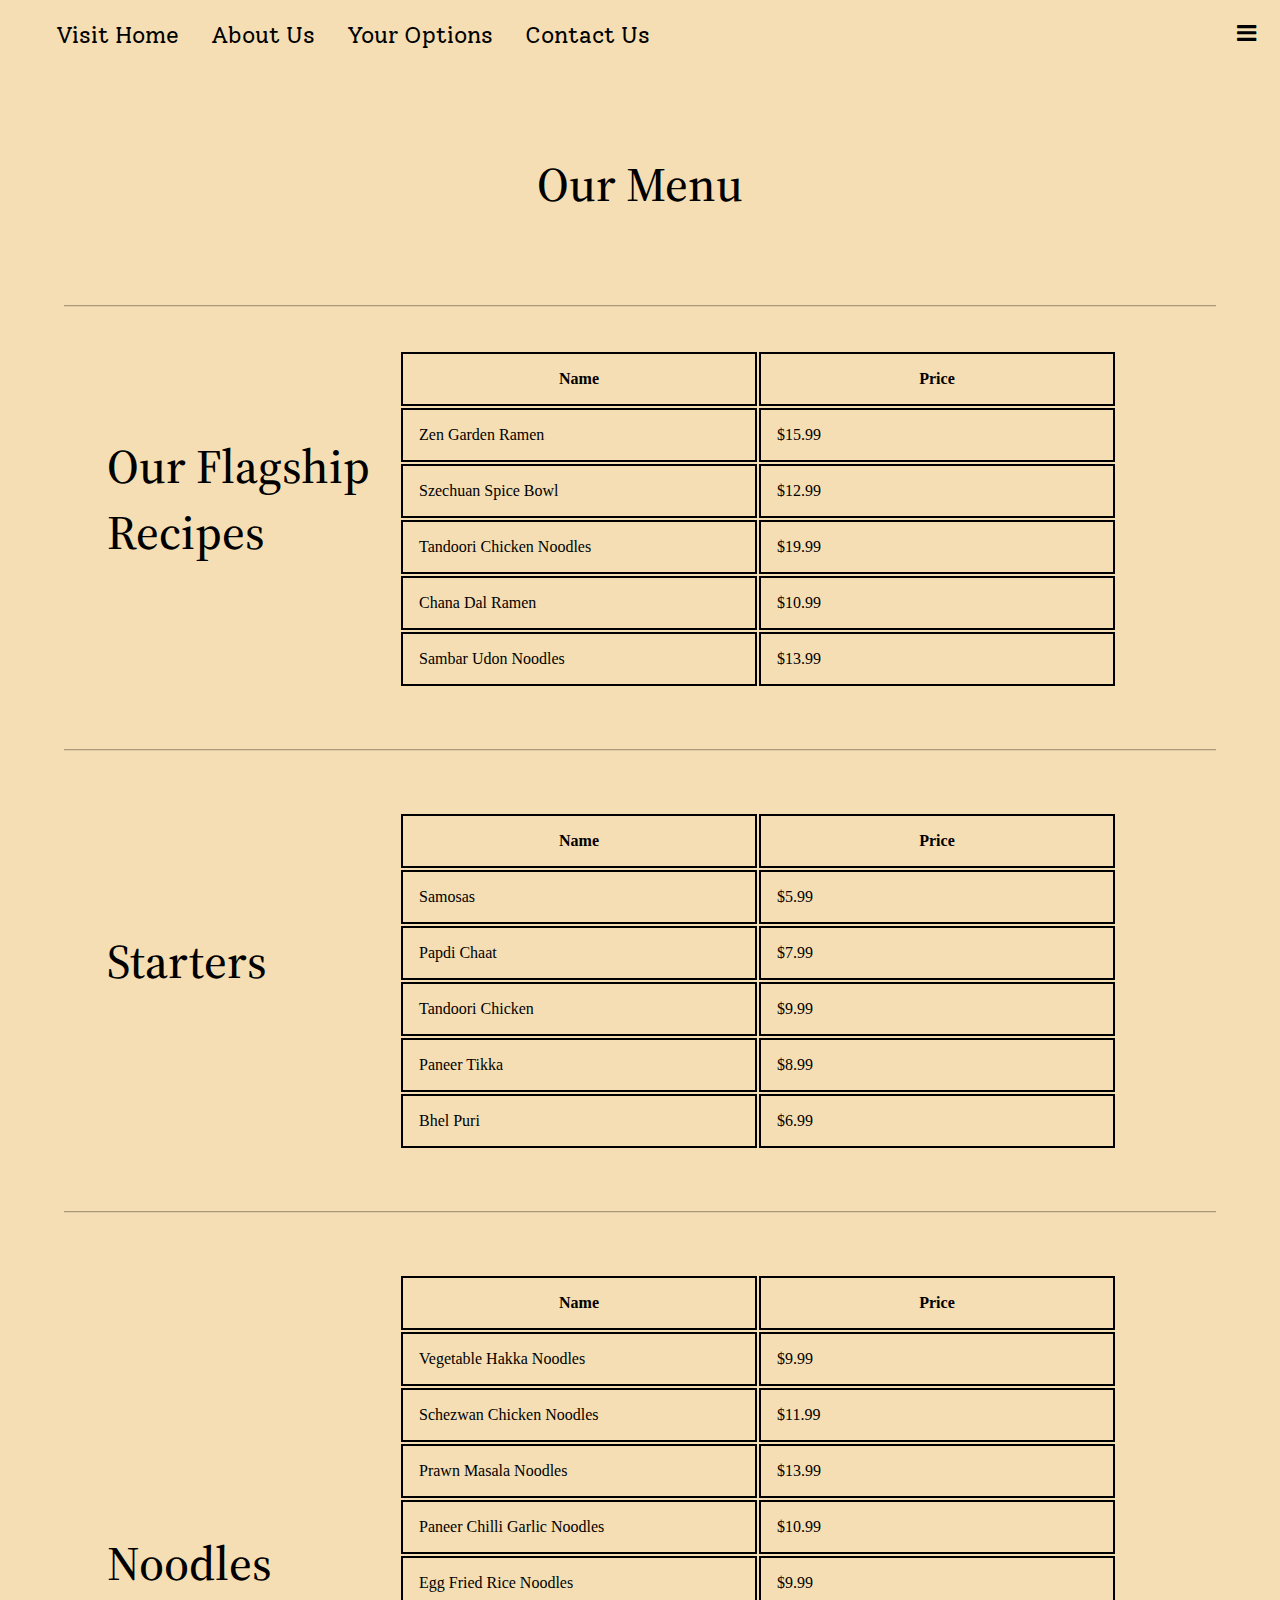
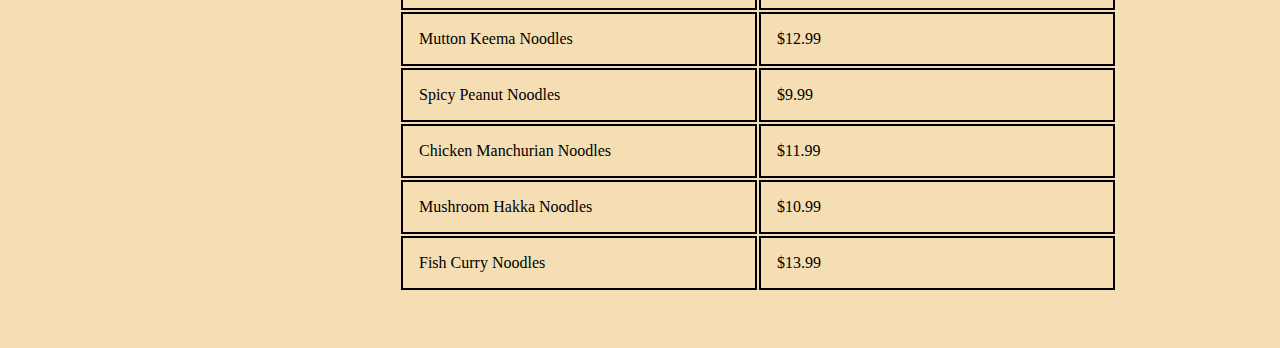
==== menu.html @ b72704ac "added menu" ====
<html lang="en">

<head>
    <meta charset="UTF-8">
    <meta http-equiv="X-UA-Compatible" content="IE=edge">
    <link rel="stylesheet" href="https://cdnjs.cloudflare.com/ajax/libs/font-awesome/4.7.0/css/font-awesome.min.css">
    <link href="https://fonts.googleapis.com/css2?family=Source+Serif+Pro:ital@1&display=swap" rel="stylesheet">
    <link rel="stylesheet" href="menu.css">
    <meta name="viewport" content="width=device-width, initial-scale=1.0">
    <title>The Noodle Nirvana | Menu</title>
</head>

<body>
    <div class="topnav">
        <!-- using a empty character to set the height -->
        <a href="#home" class="active">‎ </a>
        <div id="myLinks">
            <a href="./index.html">Visit Home</a>
            <a href="./index.html#second">About Us</a>
            <a href="./index.html#fourth">Your Options</a>
            <a href="./index.html#sixth">Contact Us</a>
        </div>
        <a href="javascript:void(0);" class="icon" onclick="myFunction()">
            <i class="fa fa-bars"></i>
        </a>
    </div>


    <div id="heading">
        <h2 id="top" style="font-size: 3em;">Our Menu</h2>
    </div>


    <hr>

    <table>
        <tr>
            <td class="itemType">
                <h2 id="left" style="font-size: 3em;">Our Flagship <br> Recipes</h2>
            </td>
            <td>
                <table>
                    <tr>
                        <th class="items">
                            Name
                        </th>
                        <th class="items">Price</th>
                    </tr>
                    <tr>
                        <td class="items">
                            Zen Garden Ramen 
                        </td>
                        <td class="items">
                            $15.99
                        </td>
                    </tr>
                    <tr>
                        <td class="items">
                            Szechuan Spice Bowl
                        </td>
                        <td class="items">
                            $12.99
                        </td>
                    </tr>
                    <tr>
                        <td class="items">
                            Tandoori Chicken Noodles
                        </td>
                        <td class="items">
                            $19.99
                        </td>
                    </tr>
                    <tr>
                        <td class="items">
                            Chana Dal Ramen 
                        </td>
                        <td class="items">
                            $10.99
                        </td>
                    </tr>
                    <tr>
                        <td class="items">
                            Sambar Udon Noodles 
                        </td>
                        <td class="items">
                            $13.99
                        </td>
                    </tr>
                </table>
            </td>
        </tr>
    </table>
    <br>
    <hr>
    <br>

    <table>
        <tr>
            <td class="itemType">
                <h2 id="left" style="font-size: 3em;">Starters</h2>
            </td>
            <td>
                <table>
                    <tr>
                        <th class="items">
                            Name
                        </th>
                        <th class="items">Price</th>
                    </tr>
                    <tr>
                        <td class="items">
                            Samosas
                        </td>
                        <td class="items">
                            $5.99
                        </td>
                    </tr>
                    <tr>
                        <td class="items">
                            Papdi Chaat
                        </td>
                        <td class="items">
                            $7.99
                        </td>
                    </tr>
                    <tr>
                        <td class="items">
                            Tandoori Chicken
                        </td>
                        <td class="items">
                            $9.99
                        </td>
                    </tr>
                    <tr>
                        <td class="items">
                            Paneer Tikka
                        </td>
                        <td class="items">
                            $8.99
                        </td>
                    </tr>
                    <tr>
                        <td class="items">
                            Bhel Puri
                        </td>
                        <td class="items">
                            $6.99
                        </td>
                    </tr>
                </table>
            </td>
        </tr>
    </table>
    <br>
    <hr>
    <br>
    <table>
        <tr>
            <td class="itemType">
                <h2 id="left" style="font-size: 3em;">Noodles</h2>
            </td>
            <td>
                <table>
                    <tr>
                        <th class="items">
                            Name
                        </th>
                        <th class="items">Price</th>
                    </tr>
                    <tr>
                        <td class="items">
                            Vegetable Hakka Noodles
                        </td>
                        <td class="items">
                            $9.99
                        </td>
                    </tr>
                    <tr>
                        <td class="items">
                            Schezwan Chicken Noodles
                        </td>
                        <td class="items">
                            $11.99
                        </td>
                    </tr>
                    <tr>
                        <td class="items">
                            Prawn Masala Noodles
                        </td>
                        <td class="items">
                            $13.99
                        </td>
                    </tr>
                    <tr>
                        <td class="items">
                            Paneer Chilli Garlic Noodles
                        </td>
                        <td class="items">
                            $10.99
                        </td>
                    </tr>
                    <tr>
                        <td class="items">
                            Egg Fried Rice Noodles
                        </td>
                        <td class="items">
                            $9.99
                        </td>
                    </tr>
                    <tr>
                        <td class="items">
                            Mutton Keema Noodles
                        </td>
                        <td class="items">
                            $12.99
                        </td>
                    </tr>
                    <tr>
                        <td class="items">
                            Spicy Peanut Noodles
                        </td>
                        <td class="items">
                            $9.99
                        </td>
                    </tr>
                    <tr>
                        <td class="items">
                            Chicken Manchurian Noodles
                        </td>
                        <td class="items">
                            $11.99
                        </td>
                    </tr>
                    <tr>
                        <td class="items">
                            Mushroom Hakka Noodles
                        </td>
                        <td class="items">
                            $10.99
                        </td>
                    </tr>
                    <tr>
                        <td class="items">
                            Fish Curry Noodles
                        </td>
                        <td class="items">
                            $13.99
                        </td>
                    </tr>
                </table>
            </td>
        </tr>
    </table>
    <div id="foot">
        
    </div>
</body>

</html>
---- menu.css ----
@import url('https://fonts.googleapis.com/css2?family=Source+Serif+Pro:ital@1&display=swap');
@import url('https://fonts.googleapis.com/css2?family=Solway:wght@500&display=swap');
@import url('https://fonts.googleapis.com/css2?family=Hammersmith+One&display=swap');
@import url('https://fonts.googleapis.com/css2?family=Raleway:wght@900&display=swap');

.topnav {
    overflow: hidden;
    background-color: wheat;
    position: relative;
}

.topnav #myLinks {
    display: block;
}

.topnav a {
    float: left;
    color: black;
    padding: 14px 16px;
    text-decoration: none;
    font-size: 2.5vh;
    font-family: 'Solway', serif;
}

.topnav a.icon {
    background: wheat;
    float: right;
}

.active {
    background-color: wheat;
    color: black;
}

h2#top {
    padding: 1em;
    color: black;
    font-family: 'Source Serif Pro', serif;
    font-weight: 500;
    /* float: r; */
}

h2#left {
    padding-left: 7.5vw;
    color: black;
    font-family: 'Source Serif Pro', serif;
    font-weight: 500;
    /* float: r; */
}

table {
    color: black;
}

td.items {
    width: 25vw;
    border: 2px solid black;
    padding: 1em;
}

th.items {
    width: 10vw;
    border: 2px solid black;
    padding: 1em;
}

html {
    margin: 0;
}

body {
    background-color: wheat;
}

div#heading {
    text-align: center;
}

td.itemType{
    width: 30vw;
    margin-left: 10vw;
}


hr {
    width: 90vw;
    border: none;
    border-top: 1px solid rgba(0, 0, 0, 0.3);
    border-bottom: 1px solid rgba(0,0,0,.08);
    margin: 2.5em auto;
    position: relative;
  }
  hr:before,hr:after {
    content: '';    
    position: absolute;
    bottom:0px;
    height: 5em;
    width: 100%;
    background: radial-gradient(ellipse at bottom, rgba(255,255,255,0.35) 0%,rgba(255,255,255,0) 70%);
    z-index:0;
  }
  hr:after {
    top:0px;
    bottom:auto;
    height: 1.5em;
    background: radial-gradient(ellipse at top, rgba(0,0,0,0.06) 0%,rgba(0,0,0,0) 70%);
  }

  div#foot{
    height: 5vh;
  }
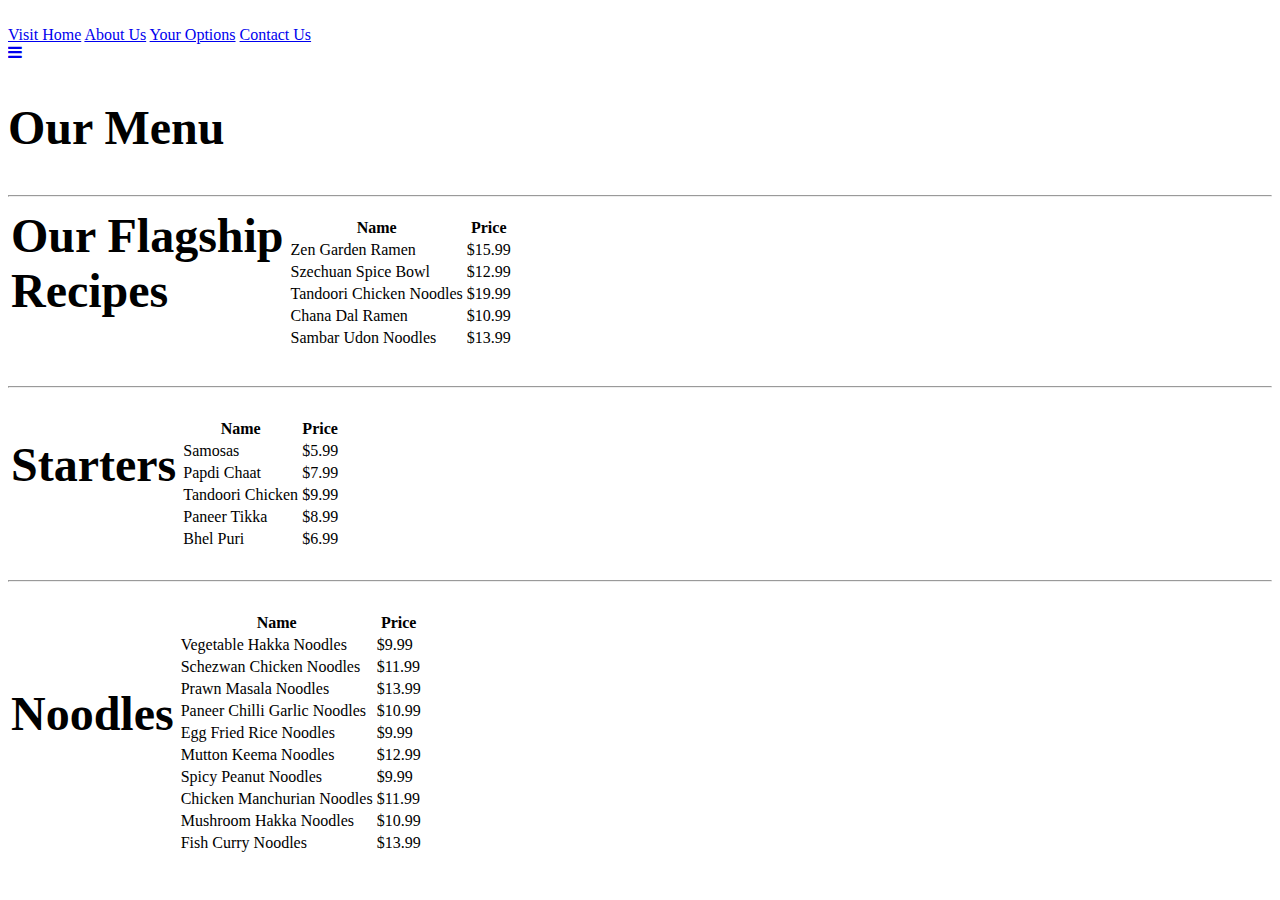
==== commit 75e823b9: "made menu more responsive" ====
--- a/menu.html
+++ b/menu.html
@@ -5,7 +5,7 @@
     <meta http-equiv="X-UA-Compatible" content="IE=edge">
     <link rel="stylesheet" href="https://cdnjs.cloudflare.com/ajax/libs/font-awesome/4.7.0/css/font-awesome.min.css">
     <link href="https://fonts.googleapis.com/css2?family=Source+Serif+Pro:ital@1&display=swap" rel="stylesheet">
-    <link rel="stylesheet" href="menu.css">
+    <!-- <link rel="stylesheet" href="menu.css"> -->
     <meta name="viewport" content="width=device-width, initial-scale=1.0">
     <title>The Noodle Nirvana | Menu</title>
 </head>
@@ -33,13 +33,13 @@
 
     <hr>
 
-    <table>
+    <table class="outerContainer">
         <tr>
             <td class="itemType">
                 <h2 id="left" style="font-size: 3em;">Our Flagship <br> Recipes</h2>
             </td>
             <td>
-                <table>
+                <table class="innerContainer">
                     <tr>
                         <th class="items">
                             Name
@@ -47,42 +47,42 @@
                         <th class="items">Price</th>
                     </tr>
                     <tr>
-                        <td class="items">
+                        <td class="itemName">
                             Zen Garden Ramen 
                         </td>
-                        <td class="items">
+                        <td class="itemPrice">
                             $15.99
                         </td>
                     </tr>
                     <tr>
-                        <td class="items">
+                        <td class="itemName">
                             Szechuan Spice Bowl
                         </td>
-                        <td class="items">
+                        <td class="itemPrice">
                             $12.99
                         </td>
                     </tr>
                     <tr>
-                        <td class="items">
+                        <td class="itemName">
                             Tandoori Chicken Noodles
                         </td>
-                        <td class="items">
+                        <td class="itemPrice">
                             $19.99
                         </td>
                     </tr>
                     <tr>
-                        <td class="items">
+                        <td class="itemName">
                             Chana Dal Ramen 
                         </td>
-                        <td class="items">
+                        <td class="itemPrice">
                             $10.99
                         </td>
                     </tr>
                     <tr>
-                        <td class="items">
+                        <td class="itemName">
                             Sambar Udon Noodles 
                         </td>
-                        <td class="items">
+                        <td class="itemPrice">
                             $13.99
                         </td>
                     </tr>
@@ -94,13 +94,13 @@
     <hr>
     <br>
 
-    <table>
+    <table class="outerContainer" >
         <tr>
             <td class="itemType">
                 <h2 id="left" style="font-size: 3em;">Starters</h2>
             </td>
             <td>
-                <table>
+                <table class="innerContainer">
                     <tr>
                         <th class="items">
                             Name
@@ -108,42 +108,42 @@
                         <th class="items">Price</th>
                     </tr>
                     <tr>
-                        <td class="items">
+                        <td class="itemName">
                             Samosas
                         </td>
-                        <td class="items">
+                        <td class="itemPrice">
                             $5.99
                         </td>
                     </tr>
                     <tr>
-                        <td class="items">
+                        <td class="itemName">
                             Papdi Chaat
                         </td>
-                        <td class="items">
+                        <td class="itemPrice">
                             $7.99
                         </td>
                     </tr>
                     <tr>
-                        <td class="items">
+                        <td class="itemName">
                             Tandoori Chicken
                         </td>
-                        <td class="items">
-                            $9.99
-                        </td>
-                    </tr>
-                    <tr>
-                        <td class="items">
+                        <td class="itemPrice">
+                            $9.99
+                        </td>
+                    </tr>
+                    <tr>
+                        <td class="itemName">
                             Paneer Tikka
                         </td>
-                        <td class="items">
+                        <td class="itemPrice">
                             $8.99
                         </td>
                     </tr>
                     <tr>
-                        <td class="items">
+                        <td class="itemName">
                             Bhel Puri
                         </td>
-                        <td class="items">
+                        <td class="itemPrice">
                             $6.99
                         </td>
                     </tr>
@@ -154,13 +154,13 @@
     <br>
     <hr>
     <br>
-    <table>
+    <table class="outerContainer">
         <tr>
             <td class="itemType">
                 <h2 id="left" style="font-size: 3em;">Noodles</h2>
             </td>
             <td>
-                <table>
+                <table class="innerContainer">
                     <tr>
                         <th class="items">
                             Name
@@ -168,82 +168,82 @@
                         <th class="items">Price</th>
                     </tr>
                     <tr>
-                        <td class="items">
+                        <td class="itemName">
                             Vegetable Hakka Noodles
                         </td>
-                        <td class="items">
-                            $9.99
-                        </td>
-                    </tr>
-                    <tr>
-                        <td class="items">
+                        <td class="itemPrice">
+                            $9.99
+                        </td>
+                    </tr>
+                    <tr>
+                        <td class="itemName">
                             Schezwan Chicken Noodles
                         </td>
-                        <td class="items">
+                        <td class="itemPrice">
                             $11.99
                         </td>
                     </tr>
                     <tr>
-                        <td class="items">
+                        <td class="itemName">
                             Prawn Masala Noodles
                         </td>
-                        <td class="items">
+                        <td class="itemPrice">
                             $13.99
                         </td>
                     </tr>
                     <tr>
-                        <td class="items">
+                        <td class="itemName">
                             Paneer Chilli Garlic Noodles
                         </td>
-                        <td class="items">
+                        <td class="itemPrice">
                             $10.99
                         </td>
                     </tr>
                     <tr>
-                        <td class="items">
+                        <td class="itemName">
                             Egg Fried Rice Noodles
                         </td>
-                        <td class="items">
-                            $9.99
-                        </td>
-                    </tr>
-                    <tr>
-                        <td class="items">
+                        <td class="itemPrice">
+                            $9.99
+                        </td>
+                    </tr>
+                    <tr>
+                        <td class="itemName">
                             Mutton Keema Noodles
                         </td>
-                        <td class="items">
+                        <td class="itemPrice">
                             $12.99
                         </td>
                     </tr>
                     <tr>
-                        <td class="items">
+                        <td class="itemName">
                             Spicy Peanut Noodles
                         </td>
-                        <td class="items">
-                            $9.99
-                        </td>
-                    </tr>
-                    <tr>
-                        <td class="items">
+                        <td class="itemPrice">
+                            $9.99
+                        </td>
+                    </tr>
+                    <tr>
+                        <td class="itemName">
                             Chicken Manchurian Noodles
                         </td>
-                        <td class="items">
+                        <td class="itemPrice">
                             $11.99
                         </td>
                     </tr>
                     <tr>
-                        <td class="items">
+                        <td class="itemName">
                             Mushroom Hakka Noodles
                         </td>
-                        <td class="items">
+                        <td class="itemPrice">
                             $10.99
                         </td>
                     </tr>
                     <tr>
-                        <td class="items">
+                        <td class="itemName">
                             Fish Curry Noodles
                         </td>
-                        <td class="items">
+                        <td class="itemPrice">
                             $13.99
                         </td>
                     </tr>
@@ -255,5 +255,14 @@
         
     </div>
 </body>
-
+<script src="./home.js"></script>
+<script>
+    if (screen.availWidth > screen.availHeight) {
+        console.log("computer");
+        document.write("<link rel=\"stylesheet\" href=\"menuL.css\" >")
+    } else {
+        console.log("phone");
+        document.write("<link rel=\"stylesheet\" href=\"menuM.css\" >")
+    }
+</script>
 </html>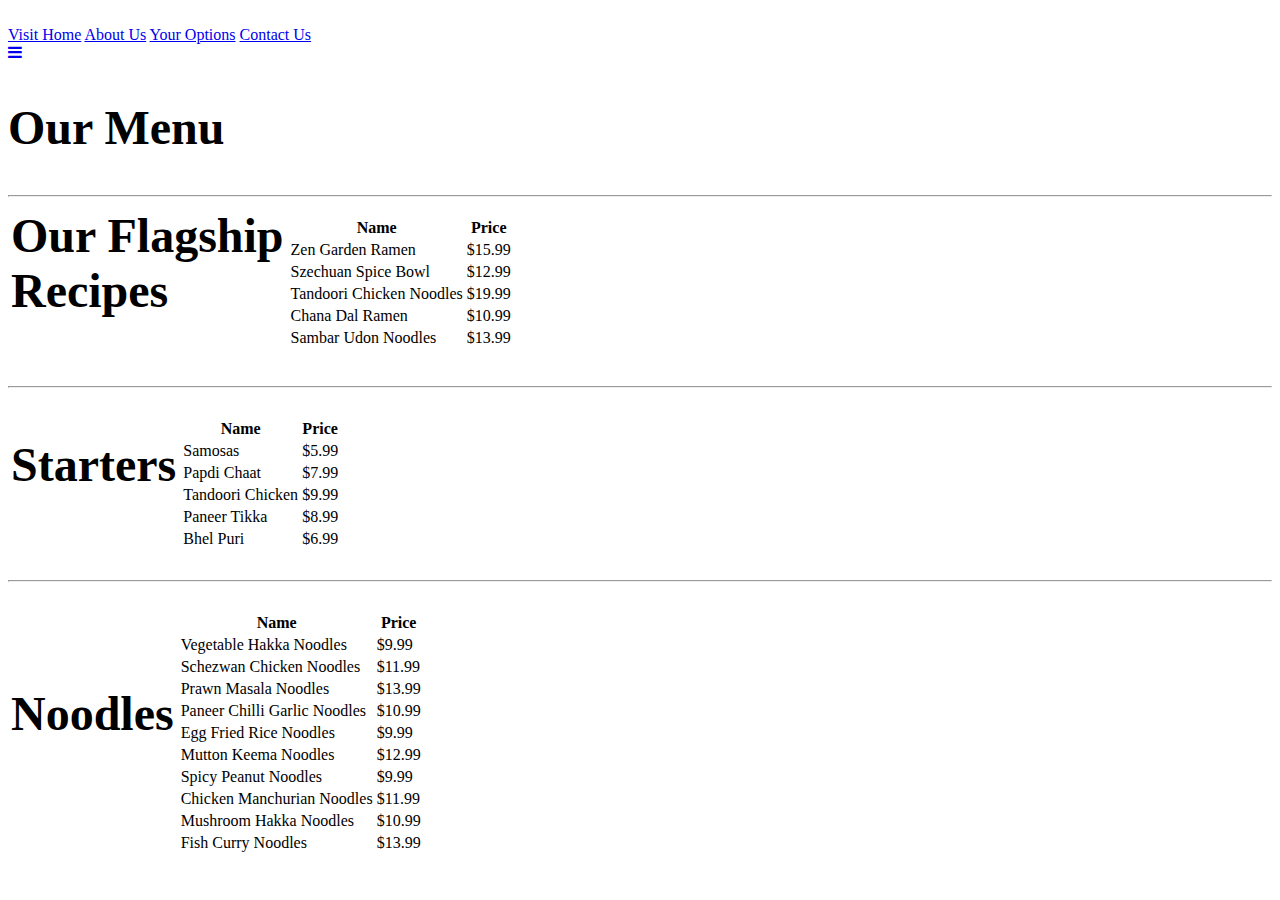
==== commit 58585ce7: "made menu more responsive" ====
--- a/menu.html
+++ b/menu.html
@@ -3,6 +3,7 @@
 <head>
     <meta charset="UTF-8">
     <meta http-equiv="X-UA-Compatible" content="IE=edge">
+    <meta name="viewport" content="width=device-width, initial-scale=1">
     <link rel="stylesheet" href="https://cdnjs.cloudflare.com/ajax/libs/font-awesome/4.7.0/css/font-awesome.min.css">
     <link href="https://fonts.googleapis.com/css2?family=Source+Serif+Pro:ital@1&display=swap" rel="stylesheet">
     <!-- <link rel="stylesheet" href="menu.css"> -->
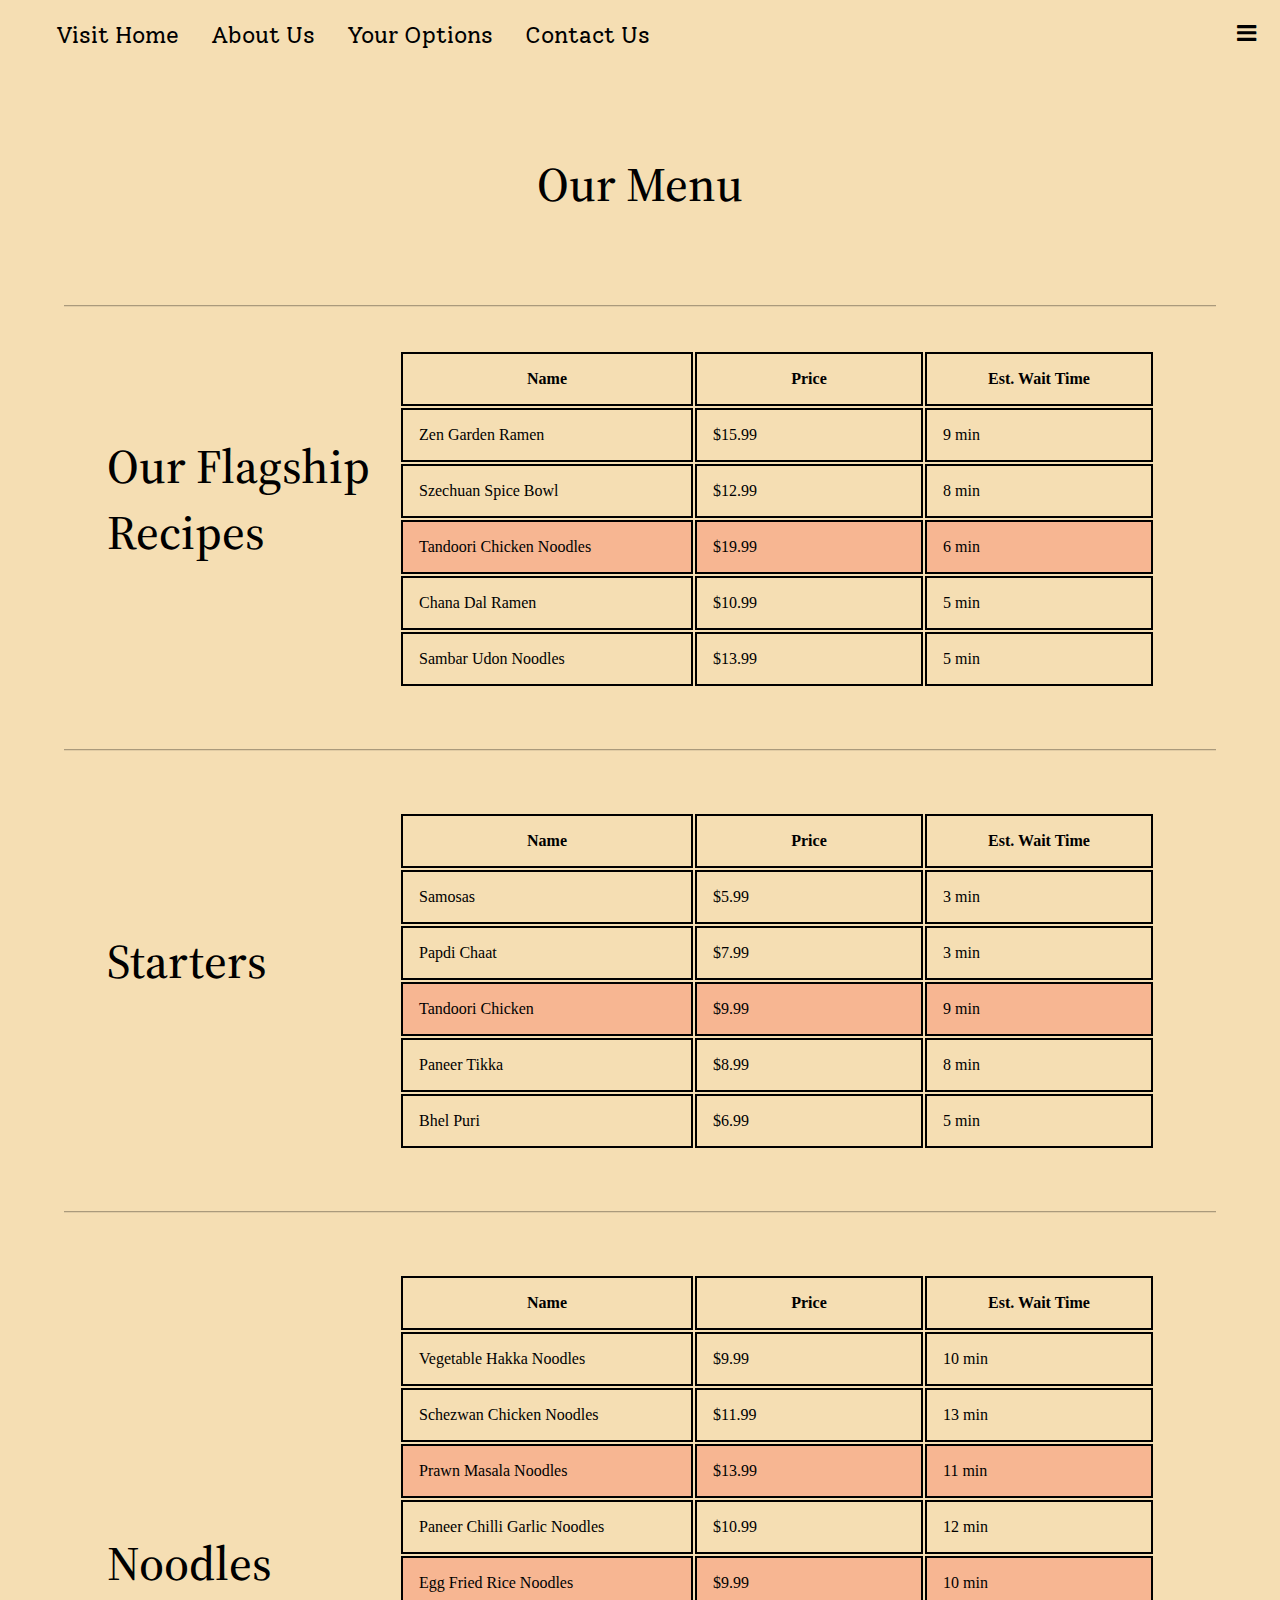
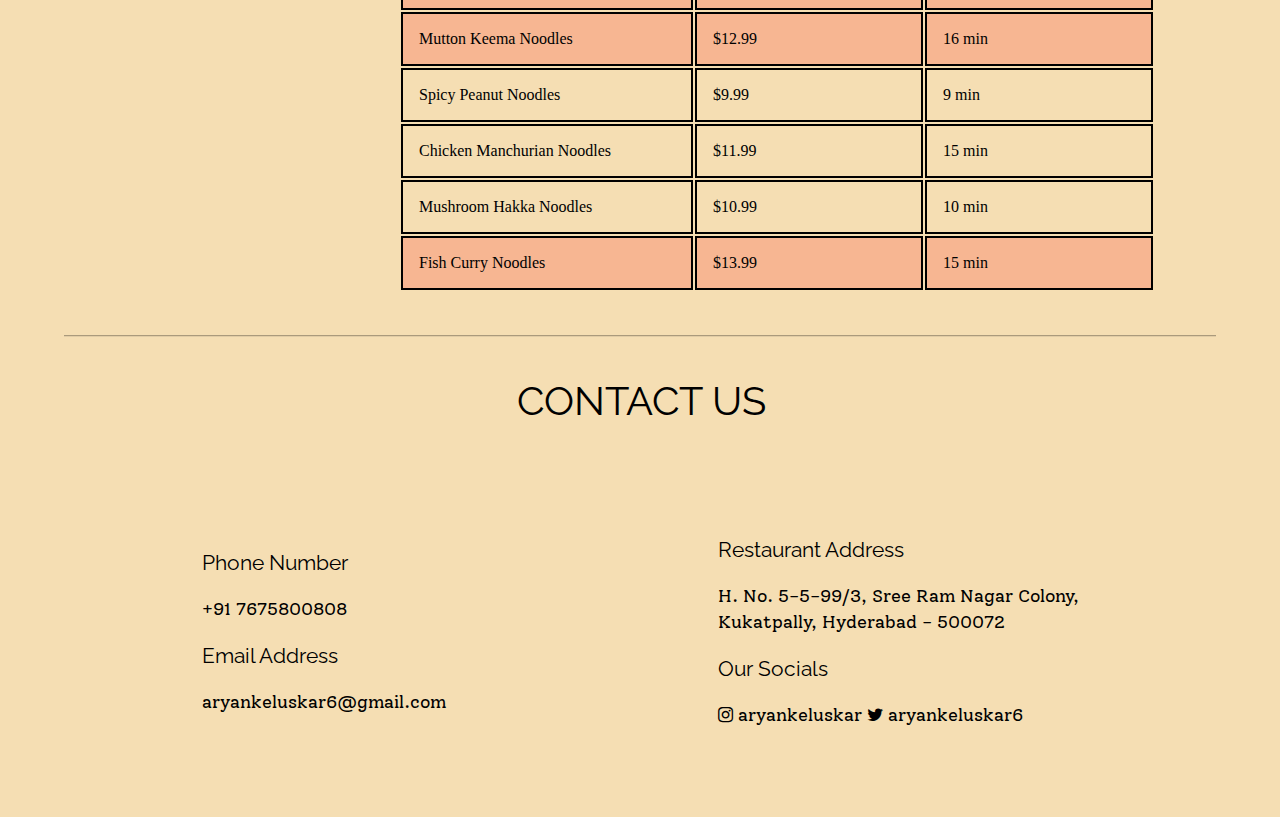
==== commit 82ec51a0: "made the menu design more intuitive" ====
--- a/menu.html
+++ b/menu.html
@@ -1,4 +1,5 @@
 <html lang="en">
+<!-- By Aryan Keluskar -->
 
 <head>
     <meta charset="UTF-8">
@@ -6,7 +7,7 @@
     <meta name="viewport" content="width=device-width, initial-scale=1">
     <link rel="stylesheet" href="https://cdnjs.cloudflare.com/ajax/libs/font-awesome/4.7.0/css/font-awesome.min.css">
     <link href="https://fonts.googleapis.com/css2?family=Source+Serif+Pro:ital@1&display=swap" rel="stylesheet">
-    <!-- <link rel="stylesheet" href="menu.css"> -->
+    <link rel="stylesheet" href="menuL.css">
     <meta name="viewport" content="width=device-width, initial-scale=1.0">
     <title>The Noodle Nirvana | Menu</title>
 </head>
@@ -46,14 +47,16 @@
                             Name
                         </th>
                         <th class="items">Price</th>
-                    </tr>
-                    <tr>
-                        <td class="itemName">
-                            Zen Garden Ramen 
+                        <th class="items">Est. Wait Time</th>
+                    </tr>
+                    <tr>
+                        <td class="itemName">
+                            Zen Garden Ramen
                         </td>
                         <td class="itemPrice">
                             $15.99
                         </td>
+                        <td class="itemWait"> 9 min </td>
                     </tr>
                     <tr>
                         <td class="itemName">
@@ -62,30 +65,34 @@
                         <td class="itemPrice">
                             $12.99
                         </td>
-                    </tr>
-                    <tr>
-                        <td class="itemName">
+                        <td class="itemWait"> 8 min </td>
+                    </tr>
+                    <tr>
+                        <td class="itemName NV">
                             Tandoori Chicken Noodles
                         </td>
-                        <td class="itemPrice">
+                        <td class="itemPrice NV">
                             $19.99
                         </td>
-                    </tr>
-                    <tr>
-                        <td class="itemName">
-                            Chana Dal Ramen 
+                        <td class="itemWait NV"> 6 min </td>
+                    </tr>
+                    <tr>
+                        <td class="itemName">
+                            Chana Dal Ramen
                         </td>
                         <td class="itemPrice">
                             $10.99
                         </td>
-                    </tr>
-                    <tr>
-                        <td class="itemName">
-                            Sambar Udon Noodles 
+                        <td class="itemWait"> 5 min </td>
+                    </tr>
+                    <tr>
+                        <td class="itemName">
+                            Sambar Udon Noodles
                         </td>
                         <td class="itemPrice">
                             $13.99
                         </td>
+                        <td class="itemWait"> 5 min </td>
                     </tr>
                 </table>
             </td>
@@ -95,7 +102,7 @@
     <hr>
     <br>
 
-    <table class="outerContainer" >
+    <table class="outerContainer">
         <tr>
             <td class="itemType">
                 <h2 id="left" style="font-size: 3em;">Starters</h2>
@@ -107,6 +114,8 @@
                             Name
                         </th>
                         <th class="items">Price</th>
+
+                        <th class="items">Est. Wait Time</th>
                     </tr>
                     <tr>
                         <td class="itemName">
@@ -115,6 +124,7 @@
                         <td class="itemPrice">
                             $5.99
                         </td>
+                        <td class="itemWait"> 3 min </td>
                     </tr>
                     <tr>
                         <td class="itemName">
@@ -123,14 +133,16 @@
                         <td class="itemPrice">
                             $7.99
                         </td>
-                    </tr>
-                    <tr>
-                        <td class="itemName">
+                        <td class="itemWait"> 3 min </td>
+                    </tr>
+                    <tr>
+                        <td class="itemName NV">
                             Tandoori Chicken
                         </td>
-                        <td class="itemPrice">
+                        <td class="itemPrice NV">
                             $9.99
                         </td>
+                        <td class="itemWait NV"> 9 min </td>
                     </tr>
                     <tr>
                         <td class="itemName">
@@ -139,6 +151,7 @@
                         <td class="itemPrice">
                             $8.99
                         </td>
+                        <td class="itemWait"> 8 min </td>
                     </tr>
                     <tr>
                         <td class="itemName">
@@ -147,6 +160,7 @@
                         <td class="itemPrice">
                             $6.99
                         </td>
+                        <td class="itemWait"> 5 min </td>
                     </tr>
                 </table>
             </td>
@@ -167,6 +181,8 @@
                             Name
                         </th>
                         <th class="items">Price</th>
+
+                        <th class="items">Est. Wait Time</th>
                     </tr>
                     <tr>
                         <td class="itemName">
@@ -175,6 +191,7 @@
                         <td class="itemPrice">
                             $9.99
                         </td>
+                        <td class="itemWait"> 10 min </td>
                     </tr>
                     <tr>
                         <td class="itemName">
@@ -183,14 +200,16 @@
                         <td class="itemPrice">
                             $11.99
                         </td>
-                    </tr>
-                    <tr>
-                        <td class="itemName">
+                        <td class="itemWait"> 13 min </td>
+                    </tr>
+                    <tr>
+                        <td class="itemName NV">
                             Prawn Masala Noodles
                         </td>
-                        <td class="itemPrice">
+                        <td class="itemPrice NV">
                             $13.99
                         </td>
+                        <td class="itemWait NV"> 11 min </td>
                     </tr>
                     <tr>
                         <td class="itemName">
@@ -199,22 +218,25 @@
                         <td class="itemPrice">
                             $10.99
                         </td>
-                    </tr>
-                    <tr>
-                        <td class="itemName">
+                        <td class="itemWait"> 12 min </td>
+                    </tr>
+                    <tr>
+                        <td class="itemName NV">
                             Egg Fried Rice Noodles
                         </td>
-                        <td class="itemPrice">
+                        <td class="itemPrice NV">
                             $9.99
                         </td>
-                    </tr>
-                    <tr>
-                        <td class="itemName">
+                        <td class="itemWait NV"> 10 min </td>
+                    </tr>
+                    <tr>
+                        <td class="itemName NV">
                             Mutton Keema Noodles
                         </td>
-                        <td class="itemPrice">
+                        <td class="itemPrice NV">
                             $12.99
                         </td>
+                        <td class="itemWait NV"> 16 min </td>
                     </tr>
                     <tr>
                         <td class="itemName">
@@ -223,6 +245,7 @@
                         <td class="itemPrice">
                             $9.99
                         </td>
+                        <td class="itemWait"> 9 min </td>
                     </tr>
                     <tr>
                         <td class="itemName">
@@ -231,6 +254,7 @@
                         <td class="itemPrice">
                             $11.99
                         </td>
+                        <td class="itemWait"> 15 min </td>
                     </tr>
                     <tr>
                         <td class="itemName">
@@ -239,31 +263,71 @@
                         <td class="itemPrice">
                             $10.99
                         </td>
-                    </tr>
-                    <tr>
-                        <td class="itemName">
+                        <td class="itemWait"> 10 min </td>
+                    </tr>
+                    <tr>
+                        <td class="itemName NV">
                             Fish Curry Noodles
                         </td>
-                        <td class="itemPrice">
+                        <td class="itemPrice NV">
                             $13.99
                         </td>
+                        <td class="itemWait NV"> 15 min </td>
                     </tr>
                 </table>
             </td>
         </tr>
     </table>
+    <hr>
     <div id="foot">
-        
+        <p id="SixthHeading">
+            CONTACT US
+        </p>
+        <table id="tableSixth">
+            <tr>
+                <td id="leftSixthTd">
+                    <p id="phoneTitle">
+                        Phone Number
+                    </p>
+                    <p id="phoneBody">
+                        <a href="tel:+917675800808">
+                            +91 7675800808
+                        </a>
+                    </p>
+                    <p id="emailTitle">
+                        Email Address
+                    </p>
+                    <p id="emailBody">
+                        <a id="emailAdd" href="mailto:aryankeluskar6@gmail.com">aryankeluskar6@gmail.com</a>
+                    </p>
+                </td>
+                <td id="rightSixthTd">
+                    <p id="addTitle">
+                        Restaurant Address
+                    </p>
+                    <p id="addBody">
+                        H. No. 5-5-99/3, Sree Ram Nagar Colony, <br> Kukatpally, Hyderabad - 500072
+                    </p>
+                    <p id="socialTitle">
+                        Our Socials
+                    </p>
+                    <p id="socialBody">
+                        <a href="https://www.instagram.com/aryankeluskar/">
+                            <i class="fa fa-instagram" aria-hidden="true"></i>
+                            aryankeluskar
+                        </a>
+                        <a href="https://twitter.com/aryankeluskar6">
+                            <i class="fa fa-twitter" aria-hidden="true"></i>
+                            aryankeluskar6
+                        </a>
+                    </p>
+    </div>
+    </td>
+    </tr>
+    </table>
     </div>
 </body>
-<script src="./home.js"></script>
-<script>
-    if (screen.availWidth > screen.availHeight) {
-        console.log("computer");
-        document.write("<link rel=\"stylesheet\" href=\"menuL.css\" >")
-    } else {
-        console.log("phone");
-        document.write("<link rel=\"stylesheet\" href=\"menuM.css\" >")
-    }
-</script>
+<!-- <script src="./home.js"></script> -->
+<script src="./menu.js"></script>
+
 </html>--- a/menuL.css
+++ b/menuL.css
@@ -0,0 +1,247 @@
+@import url('https://fonts.googleapis.com/css2?family=Source+Serif+Pro:ital@1&display=swap');
+@import url('https://fonts.googleapis.com/css2?family=Solway:wght@500&display=swap');
+@import url('https://fonts.googleapis.com/css2?family=Hammersmith+One&display=swap');
+@import url('https://fonts.googleapis.com/css2?family=Raleway:wght@900&display=swap');
+
+body {
+    overflow-y: scroll;
+    overflow-x: hidden;
+}
+
+.topnav {
+    overflow: hidden;
+    background-color: wheat;
+    position: relative;
+}
+
+.topnav #myLinks {
+    display: block;
+}
+
+.topnav a {
+    float: left;
+    color: black;
+    padding: 14px 16px;
+    text-decoration: none;
+    font-size: 2.5vh;
+    font-family: 'Solway', serif;
+}
+
+.topnav a.icon {
+    background: wheat;
+    float: right;
+}
+
+.NV {
+    background-color: #F7B692;
+}
+
+.active {
+    background-color: wheat;
+    color: black;
+}
+
+h2#top {
+    padding: 1em;
+    color: black;
+    font-family: 'Source Serif Pro', serif;
+    font-weight: 500;
+    /* float: r; */
+}
+
+h2#left {
+    padding-left: 7.5vw;
+    color: black;
+    font-family: 'Source Serif Pro', serif;
+    font-weight: 500;
+    /* float: r; */
+}
+
+table {
+    color: black;
+}
+
+td.itemName {
+    width: 20vw;
+    border: 2px solid black;
+    padding: 1em;
+}
+
+td.itemPrice,
+td.itemWait {
+    width: 15vw;
+    border: 2px solid black;
+    padding: 1em;
+}
+
+th.items {
+    width: 10vw;
+    border: 2px solid black;
+    padding: 1em;
+}
+
+html {
+    margin: 0;
+}
+
+body {
+    background-color: wheat;
+}
+
+div#heading {
+    text-align: center;
+}
+
+td.itemType {
+    width: 30vw;
+    margin-left: 10vw;
+}
+
+
+hr {
+    width: 90vw;
+    border: none;
+    border-top: 1px solid rgba(0, 0, 0, 0.3);
+    border-bottom: 1px solid rgba(0, 0, 0, .08);
+    margin: 2.5em auto;
+    position: relative;
+}
+
+hr:before,
+hr:after {
+    content: '';
+    position: absolute;
+    bottom: 0px;
+    height: 5em;
+    width: 100%;
+    background: radial-gradient(ellipse at bottom, rgba(255, 255, 255, 0.35) 0%, rgba(255, 255, 255, 0) 70%);
+    z-index: 0;
+}
+
+hr:after {
+    top: 0px;
+    bottom: auto;
+    height: 1.5em;
+    background: radial-gradient(ellipse at top, rgba(0, 0, 0, 0.06) 0%, rgba(0, 0, 0, 0) 70%);
+}
+
+
+
+
+div#foot {
+    background-color: wheat;
+    width: 99vw;
+    height: 30vh;
+    padding-bottom: 18vh;
+}
+
+p#sixthHeading {
+    font-family: 'Raleway', sans-serif;
+    font-size: 2.5em;
+    padding-bottom: 8vh;
+    text-align: center;
+    margin-bottom: 0;
+    padding-top: 0vh;
+}
+
+td#leftSixthTd {
+    padding-left: 5vw;
+    width: 40vw;
+    height: 30vh;
+    background-repeat: no-repeat;
+    background-size: cover;
+}
+
+td#rightSixthTd {
+    width: 40vw;
+}
+
+div#contactInfo {
+    text-align: left;
+}
+
+p#phoneTitle,
+p#emailTitle,
+p#addTitle,
+p#socialTitle {
+    font-size: 1.3em;
+    font-family: 'Raleway', sans-serif;
+    padding-left: 10vw;
+}
+
+p#phoneBody,
+p#emailBody,
+p#addBody,
+p#socialBody {
+    padding-left: 10vw;
+    color: #000;
+    text-decoration: none;
+    font-size: 1.1em;
+    line-height: 1.5em;
+    font-family: 'Solway', serif;
+}
+
+a {
+    color: #000;
+    text-decoration: none;
+}
+
+@media only screen and (max-width: 928px) {
+    body {
+        overflow-x: hidden;
+    }
+
+    .topnav #myLinks {
+        display: none;
+    }
+
+    td {
+        display: block;
+    }
+
+    hr {
+        margin: 1em auto;
+    }
+
+    td#rightSixthTd {
+        padding-left: 5vw;
+        padding-top: 0;
+    }
+
+    td#leftSixthTd {
+        height: fit-content;
+        padding-bottom: 0;
+    }
+
+    td#leftSixthTd,
+    td#rightSixthTd,
+    div#foot {
+        width: 100vw;
+    }
+
+    div#foot {
+        height: fit-content;
+        padding-bottom: 5vh;
+    }
+
+    td.itemWait,
+    td.itemName,
+    td.itemPrice {
+        display: table-cell;
+        text-align: center;
+    }
+
+    table.innerContainer {
+        font-size: 1.25em;
+        width: 80vw;
+        margin: auto;
+    }
+
+    table.outerContainer {
+        width: 100vw;
+    }
+
+    h2 {
+        padding-left: 0 !important;
+    }
+}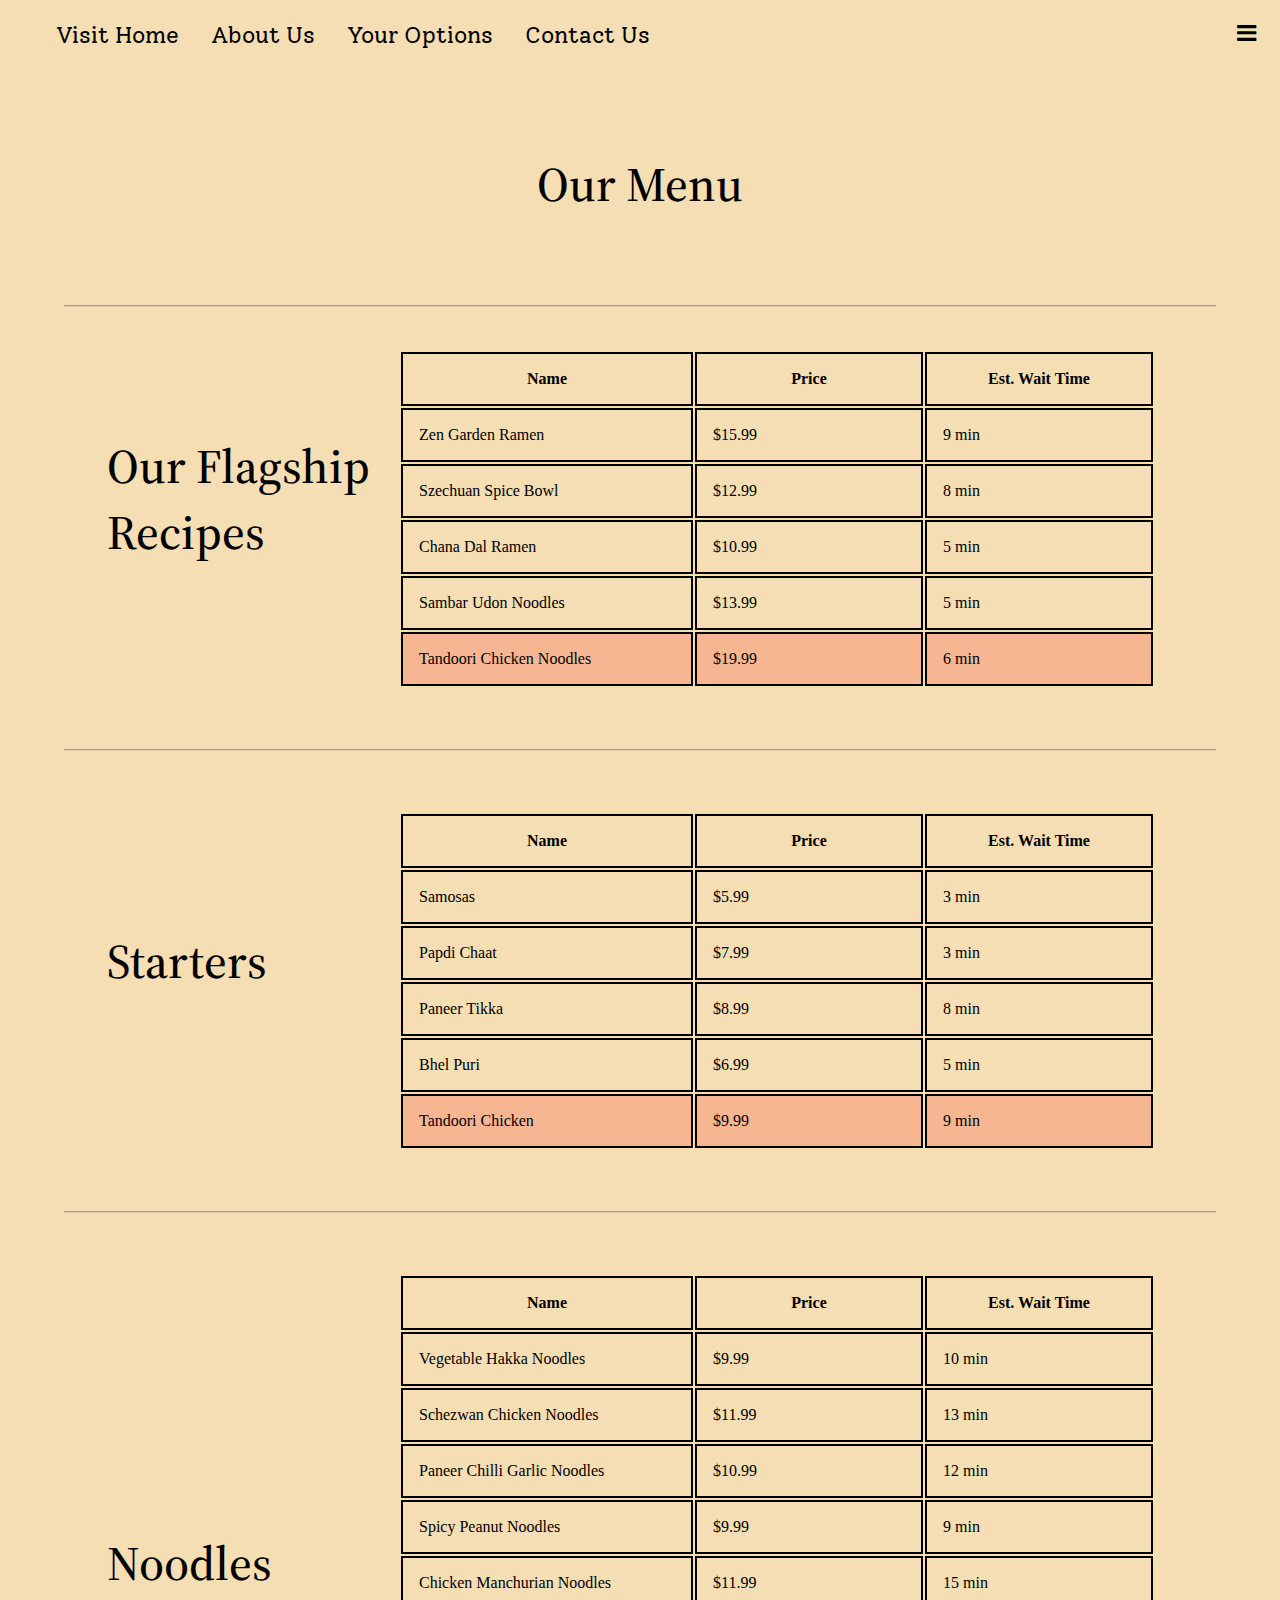
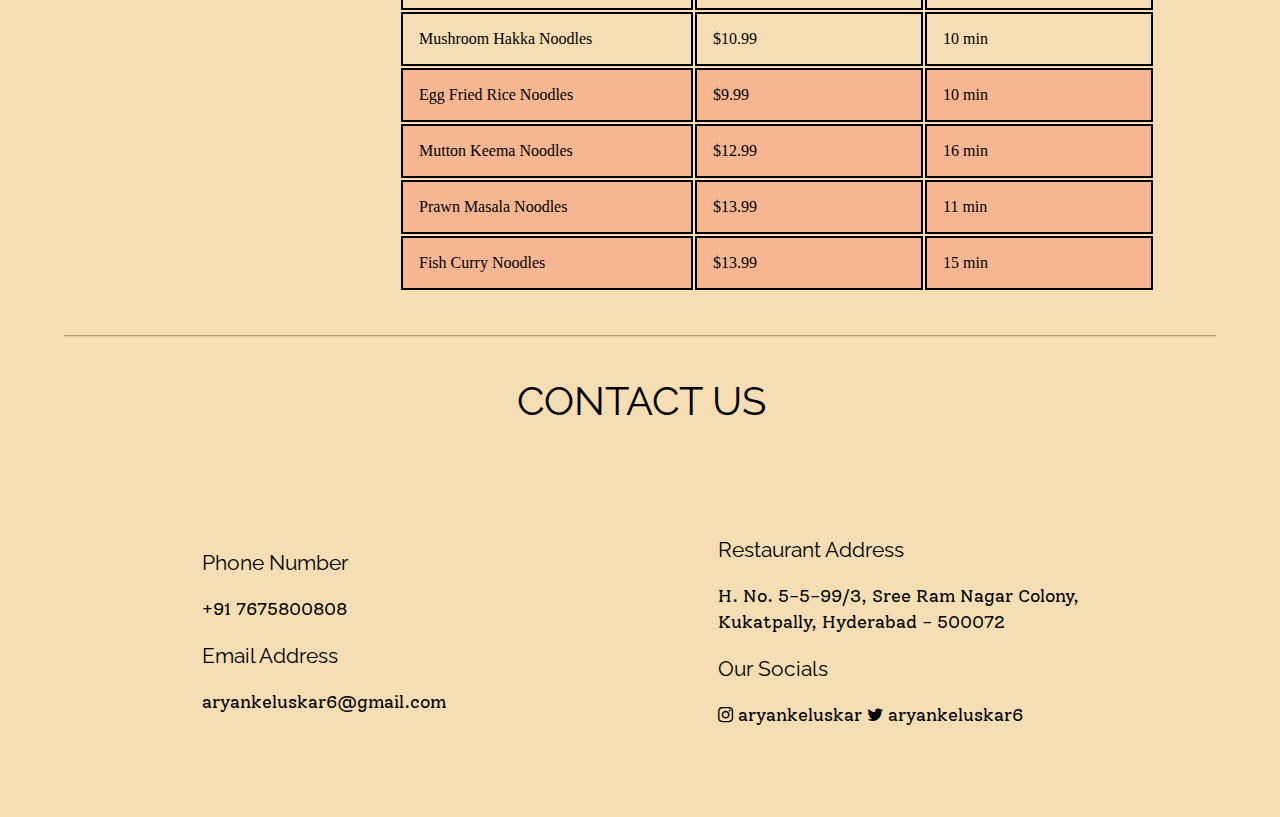
==== commit a516e13e: "reordered menu" ====
--- a/menu.html
+++ b/menu.html
@@ -14,7 +14,7 @@
 
 <body>
     <div class="topnav">
-        <!-- using a empty character to set the height -->
+        <!-- using an empty character to set the height -->
         <a href="#home" class="active">‎ </a>
         <div id="myLinks">
             <a href="./index.html">Visit Home</a>
@@ -68,6 +68,24 @@
                         <td class="itemWait"> 8 min </td>
                     </tr>
                     <tr>
+                        <td class="itemName">
+                            Chana Dal Ramen
+                        </td>
+                        <td class="itemPrice">
+                            $10.99
+                        </td>
+                        <td class="itemWait"> 5 min </td>
+                    </tr>
+                    <tr>
+                        <td class="itemName">
+                            Sambar Udon Noodles
+                        </td>
+                        <td class="itemPrice">
+                            $13.99
+                        </td>
+                        <td class="itemWait"> 5 min </td>
+                    </tr>
+                    <tr>
                         <td class="itemName NV">
                             Tandoori Chicken Noodles
                         </td>
@@ -75,24 +93,6 @@
                             $19.99
                         </td>
                         <td class="itemWait NV"> 6 min </td>
-                    </tr>
-                    <tr>
-                        <td class="itemName">
-                            Chana Dal Ramen
-                        </td>
-                        <td class="itemPrice">
-                            $10.99
-                        </td>
-                        <td class="itemWait"> 5 min </td>
-                    </tr>
-                    <tr>
-                        <td class="itemName">
-                            Sambar Udon Noodles
-                        </td>
-                        <td class="itemPrice">
-                            $13.99
-                        </td>
-                        <td class="itemWait"> 5 min </td>
                     </tr>
                 </table>
             </td>
@@ -136,6 +136,24 @@
                         <td class="itemWait"> 3 min </td>
                     </tr>
                     <tr>
+                        <td class="itemName">
+                            Paneer Tikka
+                        </td>
+                        <td class="itemPrice">
+                            $8.99
+                        </td>
+                        <td class="itemWait"> 8 min </td>
+                    </tr>
+                    <tr>
+                        <td class="itemName">
+                            Bhel Puri
+                        </td>
+                        <td class="itemPrice">
+                            $6.99
+                        </td>
+                        <td class="itemWait"> 5 min </td>
+                    </tr>
+                    <tr>
                         <td class="itemName NV">
                             Tandoori Chicken
                         </td>
@@ -143,24 +161,6 @@
                             $9.99
                         </td>
                         <td class="itemWait NV"> 9 min </td>
-                    </tr>
-                    <tr>
-                        <td class="itemName">
-                            Paneer Tikka
-                        </td>
-                        <td class="itemPrice">
-                            $8.99
-                        </td>
-                        <td class="itemWait"> 8 min </td>
-                    </tr>
-                    <tr>
-                        <td class="itemName">
-                            Bhel Puri
-                        </td>
-                        <td class="itemPrice">
-                            $6.99
-                        </td>
-                        <td class="itemWait"> 5 min </td>
                     </tr>
                 </table>
             </td>
@@ -202,6 +202,62 @@
                         </td>
                         <td class="itemWait"> 13 min </td>
                     </tr>
+
+                    <tr>
+                        <td class="itemName">
+                            Paneer Chilli Garlic Noodles
+                        </td>
+                        <td class="itemPrice">
+                            $10.99
+                        </td>
+                        <td class="itemWait"> 12 min </td>
+                    </tr>
+
+                    <tr>
+                        <td class="itemName">
+                            Spicy Peanut Noodles
+                        </td>
+                        <td class="itemPrice">
+                            $9.99
+                        </td>
+                        <td class="itemWait"> 9 min </td>
+                    </tr>
+                    <tr>
+                        <td class="itemName">
+                            Chicken Manchurian Noodles
+                        </td>
+                        <td class="itemPrice">
+                            $11.99
+                        </td>
+                        <td class="itemWait"> 15 min </td>
+                    </tr>
+                    <tr>
+                        <td class="itemName">
+                            Mushroom Hakka Noodles
+                        </td>
+                        <td class="itemPrice">
+                            $10.99
+                        </td>
+                        <td class="itemWait"> 10 min </td>
+                    </tr>
+                    <tr>
+                        <td class="itemName NV">
+                            Egg Fried Rice Noodles
+                        </td>
+                        <td class="itemPrice NV">
+                            $9.99
+                        </td>
+                        <td class="itemWait NV"> 10 min </td>
+                    </tr>
+                    <tr>
+                        <td class="itemName NV">
+                            Mutton Keema Noodles
+                        </td>
+                        <td class="itemPrice NV">
+                            $12.99
+                        </td>
+                        <td class="itemWait NV"> 16 min </td>
+                    </tr>
                     <tr>
                         <td class="itemName NV">
                             Prawn Masala Noodles
@@ -210,60 +266,6 @@
                             $13.99
                         </td>
                         <td class="itemWait NV"> 11 min </td>
-                    </tr>
-                    <tr>
-                        <td class="itemName">
-                            Paneer Chilli Garlic Noodles
-                        </td>
-                        <td class="itemPrice">
-                            $10.99
-                        </td>
-                        <td class="itemWait"> 12 min </td>
-                    </tr>
-                    <tr>
-                        <td class="itemName NV">
-                            Egg Fried Rice Noodles
-                        </td>
-                        <td class="itemPrice NV">
-                            $9.99
-                        </td>
-                        <td class="itemWait NV"> 10 min </td>
-                    </tr>
-                    <tr>
-                        <td class="itemName NV">
-                            Mutton Keema Noodles
-                        </td>
-                        <td class="itemPrice NV">
-                            $12.99
-                        </td>
-                        <td class="itemWait NV"> 16 min </td>
-                    </tr>
-                    <tr>
-                        <td class="itemName">
-                            Spicy Peanut Noodles
-                        </td>
-                        <td class="itemPrice">
-                            $9.99
-                        </td>
-                        <td class="itemWait"> 9 min </td>
-                    </tr>
-                    <tr>
-                        <td class="itemName">
-                            Chicken Manchurian Noodles
-                        </td>
-                        <td class="itemPrice">
-                            $11.99
-                        </td>
-                        <td class="itemWait"> 15 min </td>
-                    </tr>
-                    <tr>
-                        <td class="itemName">
-                            Mushroom Hakka Noodles
-                        </td>
-                        <td class="itemPrice">
-                            $10.99
-                        </td>
-                        <td class="itemWait"> 10 min </td>
                     </tr>
                     <tr>
                         <td class="itemName NV">
